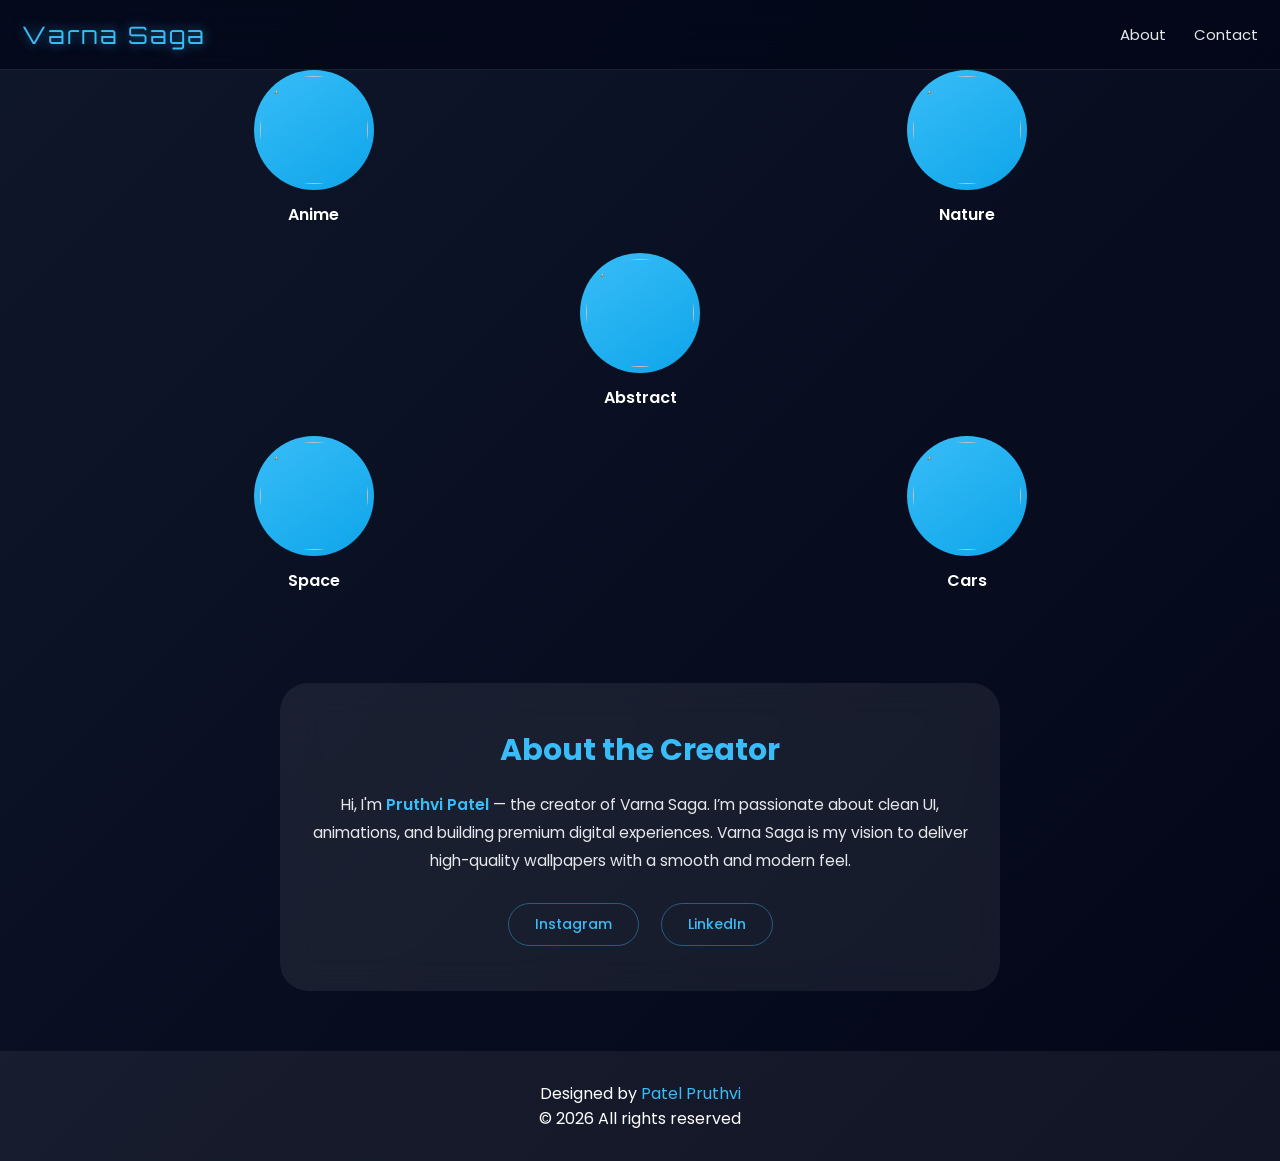
==== index.html @ 98269361 "Add files via upload" ====
<!DOCTYPE html>
<html lang="en">
<head>
  <meta charset="UTF-8">
  <meta name="viewport" content="width=device-width, initial-scale=1.0">
  <title>Varna Saga – Home</title>
  <link rel="stylesheet" href="homepage.css">
</head>
<body>
  
  <nav class="vs-navbar">
  <div class="vs-logo">Varna Saga</div>

  <ul class="vs-menu">
    <li><a href="#about">About</a></li>
    <li><a href="#contact">Contact</a></li>
  </ul>
    
    <!-- NAVBAR -->


  <div class="vs-toggle">
    <span></span>
    <span></span>
    <span></span>
  </div>
</nav>




<!-- MAIN -->
<div class="grid">

  <div class="card reveal" onclick="location.href='anime.html'">
    <div class="image-box">
      <img src="https://res.cloudinary.com/dvypkvftc/image/upload/v1770344639/8901eae7726ac28b45ce1f2085a48d43_ps8nnm.jpg">
    </div>
    <p>Anime</p>
  </div>

  <div class="card reveal" onclick="location.href='n.html'">
    <div class="image-box">
      <img src="https://res.cloudinary.com/dvypkvftc/image/upload/v1770375035/d72008009db7e11ae594172569fd9af3_siik5q.jpg">
    </div>
    <p>Nature</p>
  </div>

  <!-- CENTER CARD -->
  <div class="card reveal" onclick="location.href='abstract.html'">
    <div class="image-box">
      <img src="https://res.cloudinary.com/dvypkvftc/image/upload/v1770393581/27355d52872e62403492e05c454443b5_mthsb4.jpg">
    </div>
    <p>Abstract</p>
  </div>

  <div class="card reveal" onclick="location.href='s.html'">
    <div class="image-box">
      <img src="https://res.cloudinary.com/dvypkvftc/image/upload/v1770434833/c01578bb-51ec-4966-8608-ad2c1a7f0c52_pse9it.jpg"> 
    </div>
    <p>Space</p>
  </div>

  <div class="card reveal" onclick="location.href='cars.html'">
    <div class="image-box">
      <img src="https://res.cloudinary.com/dvypkvftc/image/upload/v1770428697/b77169a3-117b-4a16-9f41-28f7222f487d_rfieia.jpg">
    </div>
    <p>Cars</p>
  </div>

</div>
  
  <section class="about-section reveal">
  <h2>About the Creator</h2>

  <p class="about-text">
    Hi, I'm <span>Pruthvi Patel</span> — the creator of Varna Saga.  
    I’m passionate about clean UI, animations, and building premium
    digital experiences. Varna Saga is my vision to deliver high-quality
    wallpapers with a smooth and modern feel.
  </p>

  <div class="social-links">
    <a href="https://www.instagram.com/pruthvi__281?igsh=MWNmOWNlY3FtcDk3dQ==" target="_blank">
      Instagram
    </a>

    <a href="https://www.linkedin.com/in/pruthvi-patel-9b4648381" target="_blank">
      LinkedIn
    </a>
  </div>
</section>

<!-- FOOTER -->
<footer class="site-footer">
  <p class="footer-author">
    Designed by <span>Patel Pruthvi</span>
  </p>
  <p>© 2026 All rights reserved</p>
</footer>
  
   <script src="homepage.js"></script>
  
</body>
</html>
---- homepage.css ----
@import url('https://fonts.googleapis.com/css2?family=Orbitron:wght@500;700&display=swap');

/* GOOGLE FONTS */
@import url('https://fonts.googleapis.com/css2?family=Poppins:wght@400;500;600&display=swap');

*{
  margin:0;
  padding:0;
  box-sizing:border-box;
  font-family:'Poppins', sans-serif;
}

body{
  min-height:100vh;
  background:linear-gradient(135deg,#0f172a,#020617);
  color:#fff;
}

/* ================= UPDATED PREMIUM NAVBAR ================= */
.premium-navbar {
  position: sticky;
  top: 0;
  z-index: 1000;
  height: 75px; /* Thoda height badhaya hai spacing ke liye */
  display: flex;
  justify-content: space-between; /* Links aur Logo ke beech balance */
  align-items: center;
  padding: 0 50px;
  background: rgba(15, 23, 42, 0.6); /* Transparent Glass Look */
  backdrop-filter: blur(15px); /* Stronger Blur effect */
  -webkit-backdrop-filter: blur(15px);
  border-bottom: 1px solid rgba(255, 255, 255, 0.1);
  box-shadow: 0 4px 30px rgba(0, 0, 0, 0.3);
  animation: navDrop 1s cubic-bezier(0.16, 1, 0.3, 1) forwards;
  transform: translateY(-100%);
}

/* Nav Left Container for Links */
.nav-left {
  display: flex;
  align-items: center;
  gap: 30px; /* Thoda gap badhaya hai */
}

/* Logo Styling - Glowing Effect */
.logo {
  font-size: 24px;
  font-weight: 700;
  color: #fff;
  text-decoration: none;
  letter-spacing: 1.5px;
  text-transform: uppercase;
  transition: 0.4s ease;
}

.logo span {
  color: #38bdf8; /* Blue accent color */
  text-shadow: 0 0 10px rgba(56, 189, 248, 0.5);
}

.logo:hover {
  text-shadow: 0 0 20px rgba(56, 189, 248, 0.8);
  transform: scale(1.05);
}

/* Nav Links Styling */
.nav-left a {
  text-decoration: none;
  color: #94a3b8; /* Muted color for non-hover state */
  font-size: 15px;
  font-weight: 500;
  position: relative;
  transition: 0.4s cubic-bezier(0.16, 1, 0.3, 1);
  padding: 5px 0;
}

/* Hover State for Links */
.nav-left a:hover {
  color: #38bdf8;
  transform: translateY(-2px);
}

/* Moving Underline Animation */
.nav-left a::after {
  content: '';
  position: absolute;
  left: 0;
  bottom: 0;
  width: 0;
  height: 2px;
  background: linear-gradient(90deg, #38bdf8, #0ea5e9);
  box-shadow: 0 0 10px #38bdf8;
  transition: width 0.4s cubic-bezier(0.16, 1, 0.3, 1);
}

.nav-left a:hover::after {
  width: 100%;
}

/* Smooth Navbar Entry Animation */
@keyframes navDrop {
  from {
    transform: translateY(-100%);
    opacity: 0;
  }
  to {
    transform: translateY(0);
    opacity: 1;
  }
}

/* Responsive Mobile Tweaks */
@media (max-width: 480px) {
  .premium-navbar {
    padding: 0 20px;
    height: 65px;
  }
  .logo {
    font-size: 18px;
  }
  .nav-left {
    gap: 15px;
  }
  .nav-left a {
    font-size: 13px;
  }
}

/* ================= ABOUT CREATOR ================= */
.about-section{
  max-width:720px;
  margin:90px auto 60px;
  padding:45px 30px;
  border-radius:28px;
  background:rgba(255,255,255,0.07);
  backdrop-filter:blur(18px);
  text-align:center;
}

.about-section h2{
  font-size:30px;
  margin-bottom:18px;
  color:#38bdf8;
}

.about-text{
  font-size:15.5px;
  line-height:1.8;
  color:#e5e7eb;
  margin-bottom:28px;
}

.about-text span{
  color:#38bdf8;
  font-weight:600;
}

/* SOCIAL LINKS */
.social-links{
  display:flex;
  justify-content:center;
  gap:22px;
}

.social-links a{
  text-decoration:none;
  padding:10px 26px;
  border-radius:30px;
  font-size:14px;
  font-weight:500;
  color:#38bdf8;
  border:1px solid rgba(56,189,248,0.4);
  transition:0.35s ease;
}

.social-links a:hover{
  background:#38bdf8;
  color:#020617;
  box-shadow:0 0 22px rgba(56,189,248,0.7);
  transform:translateY(-4px);
}

/* ================= MAIN ================= */
.main-box{
  max-width:480px;
  margin:50px auto;
  padding:26px;
  border-radius:26px;
  background:rgba(255,255,255,0.08);
  backdrop-filter:blur(18px);
}

.grid{
  display:grid;
  grid-template-columns:repeat(2,1fr);
  gap:26px;
}

/* ================= CARD ================= */
.card{
  text-align:center;
  cursor:pointer;
  position:relative;
  transition:0.35s;
}

.card:hover{
  transform:translateY(-6px) scale(1.05);
}

.image-box{
  width:120px;
  height:120px;
  margin:auto;
  padding:6px;
  border-radius:50%;
  background:linear-gradient(145deg,#38bdf8,#0ea5e9);
}

.image-box img{
  width:100%;
  height:100%;
  border-radius:50%;
  object-fit:cover;
}

.card p{
  margin-top:12px;
  font-weight:600;
}

/* Glow */
.card::after{
  content:"";
  position:absolute;
  inset:-6px;
  border-radius:50%;
  background:linear-gradient(135deg,#38bdf8,#0ea5e9);
  opacity:0;
  filter:blur(14px);
  z-index:-1;
  transition:0.3s;
}

.card:hover::after{
  opacity:0.6;
}

/* ================= FOOTER ================= */
.site-footer{
  margin-top:60px;
  padding:30px 15px;
  background:rgba(255,255,255,0.06);
  text-align:center;
}

.footer-author span{
  color:#38bdf8;
}

/* ================= PAGE LOAD ANIMATION ================= */
.main-box{
  animation: floatIn 1s ease forwards;
  opacity:0;
}

@keyframes floatIn{
  from{
    opacity:0;
    transform:translateY(40px) scale(0.96);
  }
  to{
    opacity:1;
    transform:translateY(0) scale(1);
  }
}

/* ================= CARD REVEAL ON SCROLL ================= */
.reveal{
  opacity:0;
  transform:translateY(40px) scale(0.9);
  transition:0.8s cubic-bezier(.16,1,.3,1);
}

.reveal.active{
  opacity:1;
  transform:translateY(0) scale(1);
}

/* ================= PREMIUM HOVER FEEL ================= */
.card{
  transition:0.45s cubic-bezier(.16,1,.3,1);
}

.card:hover{
  transform:translateY(-12px) scale(1.08);
}

.image-box{
  transition:0.4s;
}

.card:hover .image-box{
  box-shadow:0 0 35px rgba(56,189,248,0.7);
}

/* ================= SOFT PRESS EFFECT ================= */
.card:active{
  transform:scale(0.96);
}

@media (max-width:480px){
  .logo{
    font-size:20px;
  }

  .nav-left a{
    font-size:14px;
  }
}

/* ================= VARNA SAGA NAVBAR ================= */

.vs-navbar{
  position:sticky;
  top:0;
  z-index:1000;
  height:70px;
  padding:0 22px;
  display:flex;
  align-items:center;
  justify-content:space-between;
  background:rgba(2,6,23,0.75);
  backdrop-filter:blur(16px);
  border-bottom:1px solid rgba(255,255,255,0.1);
  animation:vsNavDrop 0.9s ease forwards;
}

@keyframes vsNavDrop{
  from{ transform:translateY(-100%); }
  to{ transform:translateY(0); }
}

/* LOGO */
.vs-logo{
  font-family:'Orbitron', sans-serif;
  font-size:24px;
  letter-spacing:2px;
  color:#38bdf8;
  text-shadow:0 0 12px rgba(56,189,248,.6);
  animation: logoPulse 3s infinite alternate;
}

@keyframes logoPulse{
  from{ text-shadow:0 0 10px rgba(56,189,248,.4); }
  to{ text-shadow:0 0 22px rgba(56,189,248,.9); }
}

/* MENU */
.vs-menu{
  list-style:none;
  display:flex;
  gap:28px;
}

.vs-menu li a{
  text-decoration:none;
  color:#e5e7eb;
  font-size:15px;
  position:relative;
}

.vs-menu li a::after{
  content:'';
  position:absolute;
  left:0;
  bottom:-6px;
  width:0;
  height:2px;
  background:#38bdf8;
  transition:0.3s;
}

.vs-menu li a:hover{
  color:#38bdf8;
}

.vs-menu li a:hover::after{
  width:100%;
}

/* HAMBURGER */
.vs-toggle{
  display:none;
  flex-direction:column;
  gap:5px;
  cursor:pointer;
}

.vs-toggle span{
  width:24px;
  height:2px;
  background:#e5e7eb;
  transition:0.3s;
}

/* MOBILE */
@media(max-width:600px){
  .vs-toggle{
    display:flex;
  }

  .vs-menu{
    position:fixed;
    top:70px;
    left:0;
    width:100%;
    height:0;
    overflow:hidden;
    background:rgba(2,6,23,0.95);
    flex-direction:column;
    align-items:center;
    gap:24px;
    transition:0.4s ease;
  }

  .vs-menu.active{
    height:160px;
    padding:30px 0;
  }
}

.grid{
  display:grid;
  grid-template-columns:repeat(2,1fr);
  gap:26px;
  justify-items:center;
}

/* ABSTRACT → CENTER FULL ROW */
.grid .card:nth-child(3){
  grid-column:1 / span 2;
}

/* CARS → LAST ROW CENTER */
.grid .card:nth-child(5){
  grid-column:1 / span 2;
}

/* CENTER ABSTRACT CARD */
.grid .card:nth-child(3){
  grid-column:1 / -1;   /* full row */
  justify-self:center; /* exact center */
}

/* NORMAL 2-COLUMN FOR LAST ROW */
.grid .card:nth-child(4),
.grid .card:nth-child(5){
  grid-column:auto;
}
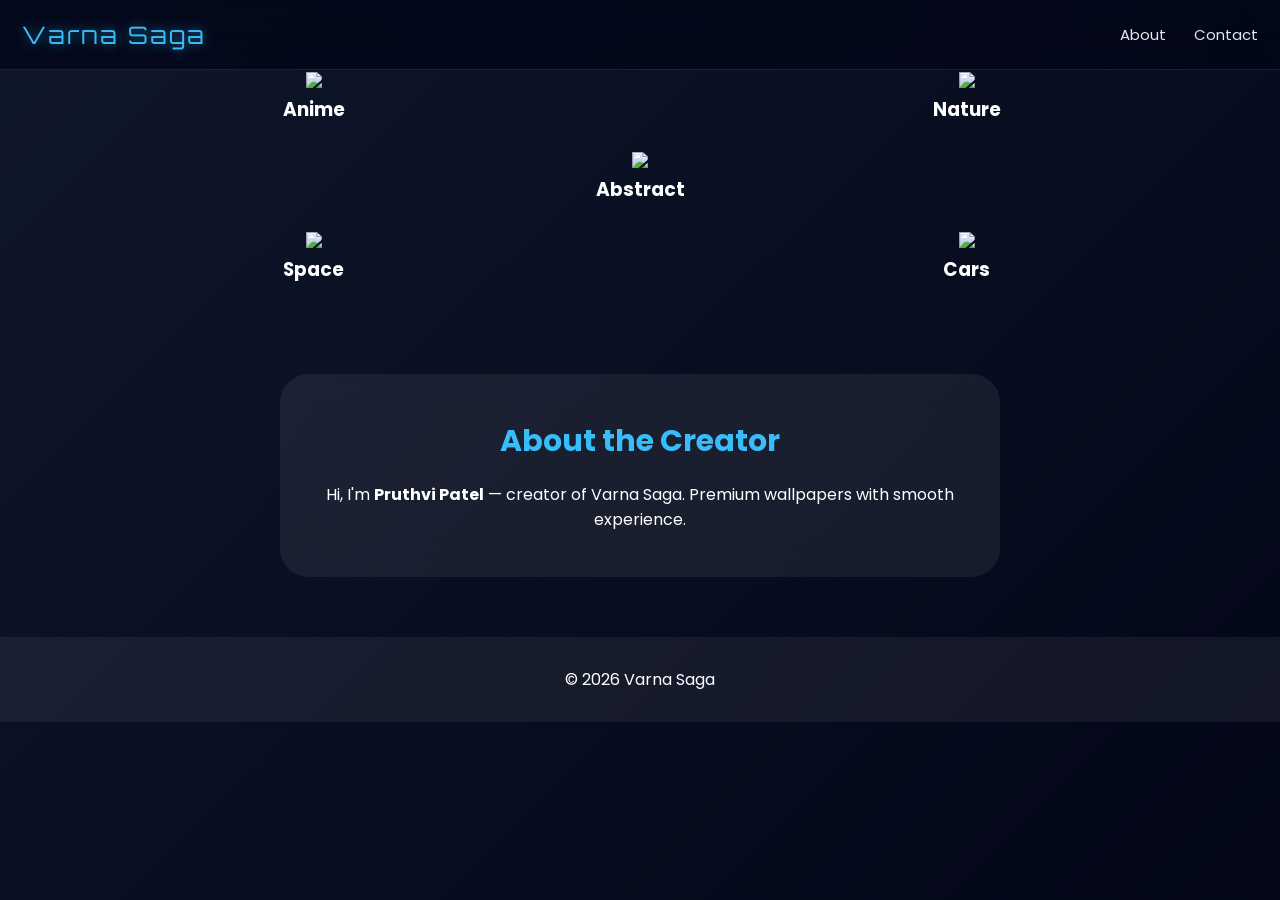
==== commit 33500916: "Refactor HTML structure and update content" ====
--- a/index.html
+++ b/index.html
@@ -7,17 +7,15 @@
   <link rel="stylesheet" href="homepage.css">
 </head>
 <body>
-  
-  <nav class="vs-navbar">
+
+<!-- NAVBAR -->
+<nav class="vs-navbar">
   <div class="vs-logo">Varna Saga</div>
 
   <ul class="vs-menu">
     <li><a href="#about">About</a></li>
     <li><a href="#contact">Contact</a></li>
   </ul>
-    
-    <!-- NAVBAR -->
-
 
   <div class="vs-toggle">
     <span></span>
@@ -26,80 +24,50 @@
   </div>
 </nav>
 
+<!-- CATEGORY GRID -->
+<section class="grid">
 
-
-
-<!-- MAIN -->
-<div class="grid">
-
-  <div class="card reveal" onclick="location.href='anime.html'">
-    <div class="image-box">
-      <img src="https://res.cloudinary.com/dvypkvftc/image/upload/v1770344639/8901eae7726ac28b45ce1f2085a48d43_ps8nnm.jpg">
-    </div>
-    <p>Anime</p>
+  <div class="card" data-link="anime.html">
+    <img src="https://res.cloudinary.com/dvypkvftc/image/upload/v1770344639/8901eae7726ac28b45ce1f2085a48d43_ps8nnm.jpg">
+    <h3>Anime</h3>
   </div>
 
-  <div class="card reveal" onclick="location.href='n.html'">
-    <div class="image-box">
-      <img src="https://res.cloudinary.com/dvypkvftc/image/upload/v1770375035/d72008009db7e11ae594172569fd9af3_siik5q.jpg">
-    </div>
-    <p>Nature</p>
+  <div class="card" data-link="n.html">
+    <img src="https://res.cloudinary.com/dvypkvftc/image/upload/v1770375035/d72008009db7e11ae594172569fd9af3_siik5q.jpg">
+    <h3>Nature</h3>
   </div>
 
-  <!-- CENTER CARD -->
-  <div class="card reveal" onclick="location.href='abstract.html'">
-    <div class="image-box">
-      <img src="https://res.cloudinary.com/dvypkvftc/image/upload/v1770393581/27355d52872e62403492e05c454443b5_mthsb4.jpg">
-    </div>
-    <p>Abstract</p>
+  <div class="card center" data-link="abstract.html">
+    <img src="https://res.cloudinary.com/dvypkvftc/image/upload/v1770393581/27355d52872e62403492e05c454443b5_mthsb4.jpg">
+    <h3>Abstract</h3>
   </div>
 
-  <div class="card reveal" onclick="location.href='s.html'">
-    <div class="image-box">
-      <img src="https://res.cloudinary.com/dvypkvftc/image/upload/v1770434833/c01578bb-51ec-4966-8608-ad2c1a7f0c52_pse9it.jpg"> 
-    </div>
-    <p>Space</p>
+  <div class="card" data-link="s.html">
+    <img src="https://res.cloudinary.com/dvypkvftc/image/upload/v1770434833/c01578bb-51ec-4966-8608-ad2c1a7f0c52_pse9it.jpg">
+    <h3>Space</h3>
   </div>
 
-  <div class="card reveal" onclick="location.href='cars.html'">
-    <div class="image-box">
-      <img src="https://res.cloudinary.com/dvypkvftc/image/upload/v1770428697/b77169a3-117b-4a16-9f41-28f7222f487d_rfieia.jpg">
-    </div>
-    <p>Cars</p>
+  <div class="card" data-link="cars.html">
+    <img src="https://res.cloudinary.com/dvypkvftc/image/upload/v1770428697/b77169a3-117b-4a16-9f41-28f7222f487d_rfieia.jpg">
+    <h3>Cars</h3>
   </div>
 
-</div>
-  
-  <section class="about-section reveal">
+</section>
+
+<!-- ABOUT -->
+<section class="about-section" id="about">
   <h2>About the Creator</h2>
-
-  <p class="about-text">
-    Hi, I'm <span>Pruthvi Patel</span> — the creator of Varna Saga.  
-    I’m passionate about clean UI, animations, and building premium
-    digital experiences. Varna Saga is my vision to deliver high-quality
-    wallpapers with a smooth and modern feel.
+  <p>
+    Hi, I'm <strong>Pruthvi Patel</strong> — creator of Varna Saga.
+    Premium wallpapers with smooth experience.
   </p>
-
-  <div class="social-links">
-    <a href="https://www.instagram.com/pruthvi__281?igsh=MWNmOWNlY3FtcDk3dQ==" target="_blank">
-      Instagram
-    </a>
-
-    <a href="https://www.linkedin.com/in/pruthvi-patel-9b4648381" target="_blank">
-      LinkedIn
-    </a>
-  </div>
 </section>
 
 <!-- FOOTER -->
 <footer class="site-footer">
-  <p class="footer-author">
-    Designed by <span>Patel Pruthvi</span>
-  </p>
-  <p>© 2026 All rights reserved</p>
+  <p>© 2026 Varna Saga</p>
 </footer>
-  
-   <script src="homepage.js"></script>
-  
+
+<script src="homepage.js"></script>
 </body>
-</html>+</html>
